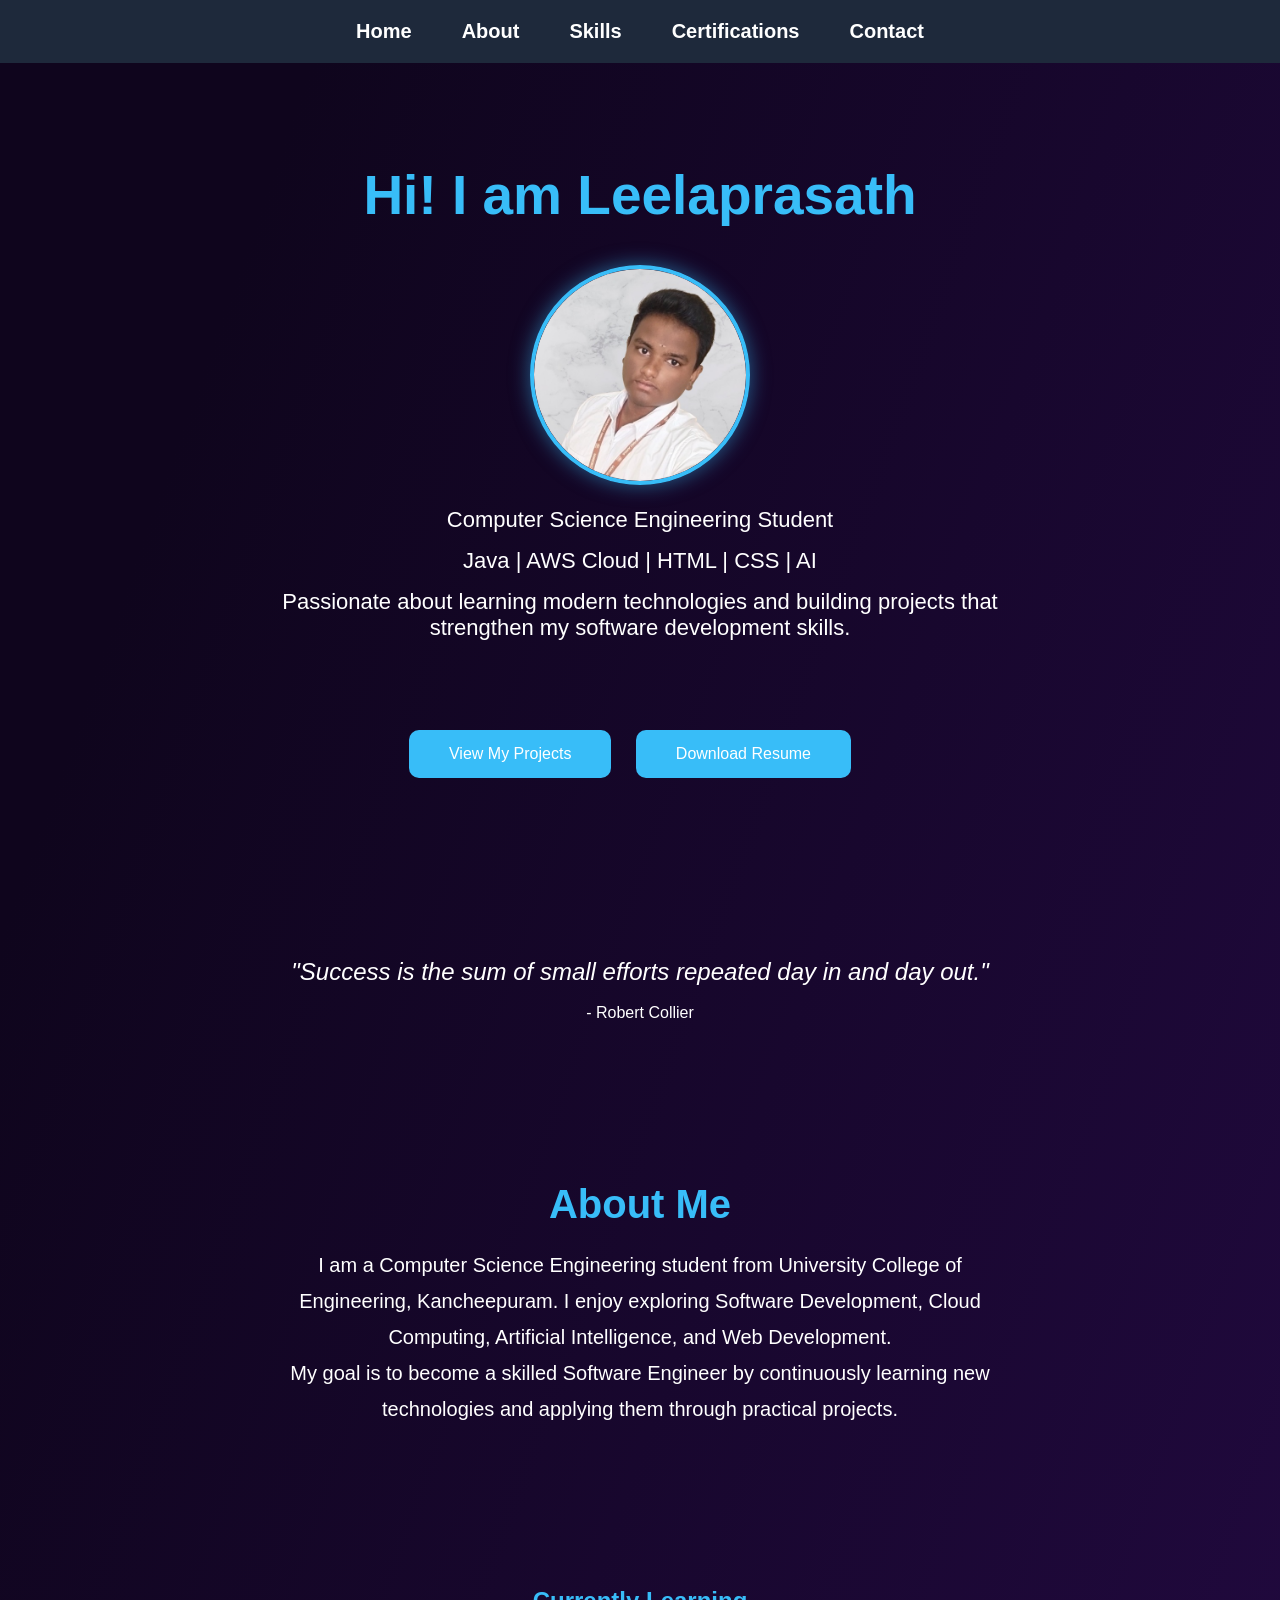
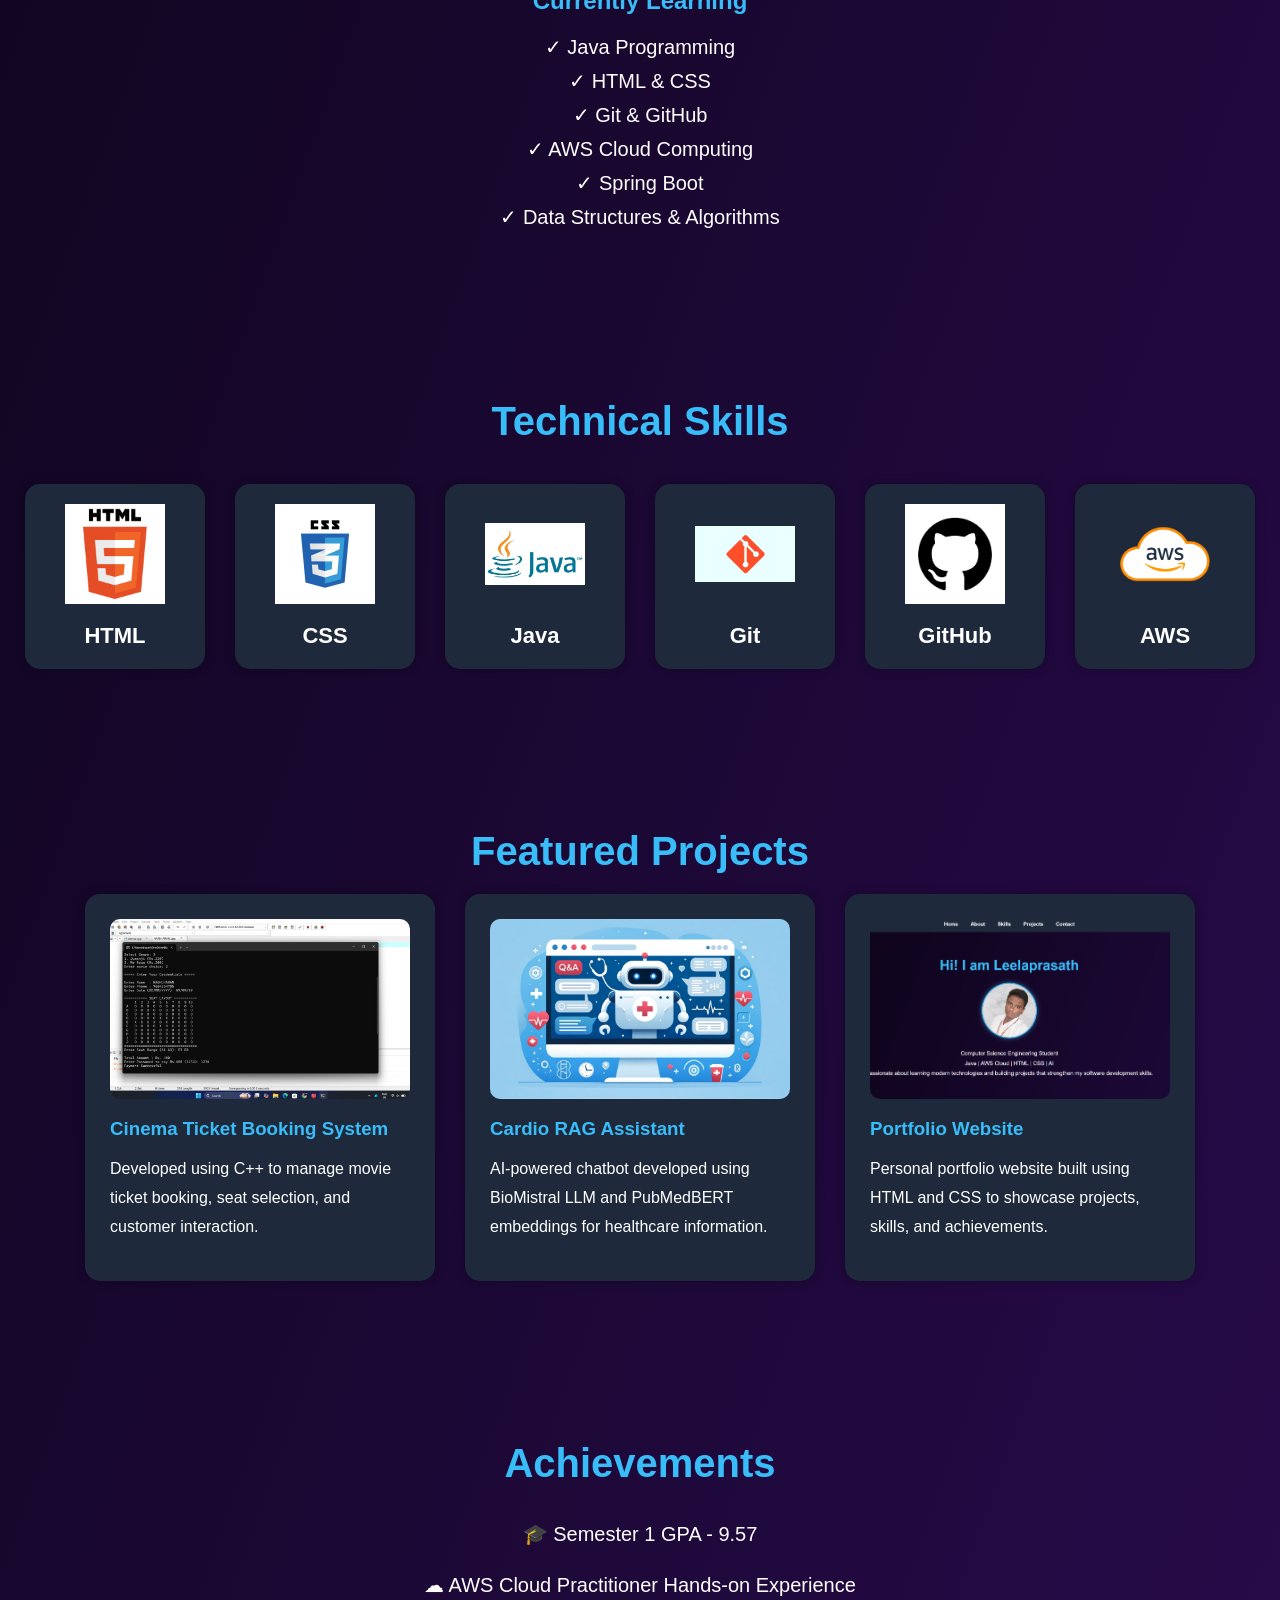
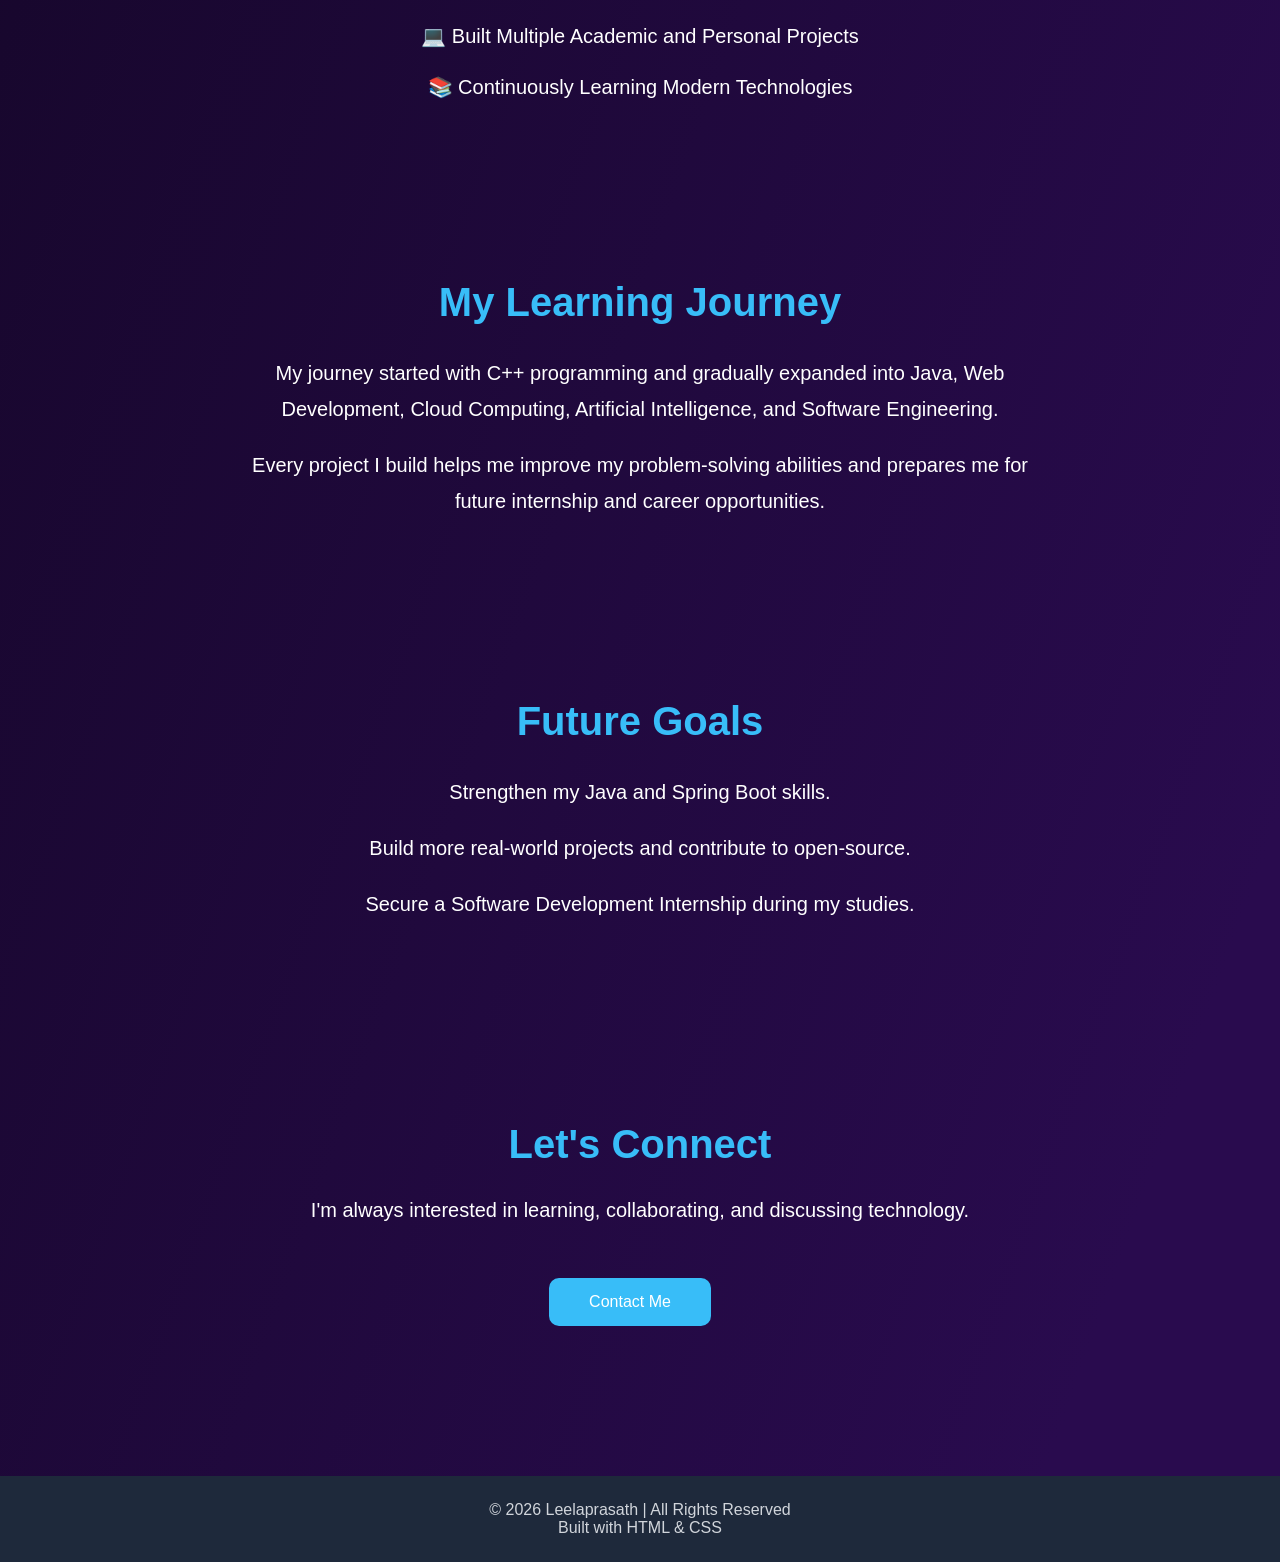
==== index.html @ d5da4988 "Initial portfolio website" ====
<!DOCTYPE html>
<html>

<head>
    <meta charset="UTF-8">
    <meta name="viewport" content="width=device-width, initial-scale=1.0">
    <title>Leelaprasath Portfolio</title>
    <link rel="stylesheet" href="styles/style.css">
</head>

<body>

    <!-- Navigation -->

    <div class="navbar">

        <a href="index.html">Home</a>
        <a href="scripts/about.html">About</a>
        <a href="scripts/skills.html">Skills</a>
        <a href="scripts/certificate.html">Certifications</a>
        <a href="scripts/contact.html">Contact</a>

    </div>

    <!-- Intro Section -->

    <section id="home">

        <h1>Hi! I am Leelaprasath</h1>
        <br>
	<img src="images/myphoto.png" alt="Leelaprasath" class="profile-img">
	<br>
<br>
        <p>
            Computer Science Engineering Student
        </p>

        <p>
            Java | AWS Cloud | HTML | CSS | AI
        </p>

        <p>
            Passionate about learning modern technologies and building
            projects that <br>strengthen my software development skills.
        </p>
<br><br><br>
        <a href="scripts/projects.html" class="button">
    View My Projects
</a>

<a href="leelaprasath_V_resume.pdf" class="button">
    Download Resume
</a>

    </section>

    <!-- Quote Section -->

    <section id="quote">

        <p>
            "Success is the sum of small efforts repeated day in and day out."
        </p>
        <br>
        <h35>- Robert Collier</h3>

    </section>

    <!-- About Preview -->

    <section id="about_home">

        <h2>About Me</h2>

        <p>
            I am a Computer Science Engineering student from
            University College of Engineering, Kancheepuram.
            I enjoy exploring Software Development, Cloud Computing,
            Artificial Intelligence, and Web Development.
        </p>

        <p>
            My goal is to become a skilled Software Engineer by
            continuously learning new technologies and applying
            them through practical projects.
        </p>

    </section>

    <!-- Learning Section -->

    <section id="learning">

        <h2>Currently Learning</h2>

        <ul>

            <li>✓ Java Programming</li>

            <li>✓ HTML & CSS</li>

            <li>✓ Git & GitHub</li>

            <li>✓ AWS Cloud Computing</li>

            <li>✓ Spring Boot</li>

            <li>✓ Data Structures & Algorithms</li>

        </ul>

    </section>

    <!-- Skills Preview -->

<section id="skills">

    <h2>Technical Skills</h2>

    <div class="skills-grid">

        <div class="skill-card">
            <img src="images/html.png" alt="HTML">
            <h3>HTML</h3>
        </div>

        <div class="skill-card">
            <img src="images/css.jpg" alt="CSS">
            <h3>CSS</h3>
        </div>

        <div class="skill-card">
            <img src="images/java.jpg" alt="Java">
            <h3>Java</h3>
        </div>

        <div class="skill-card">
            <img src="images/git.png" alt="Git">
            <h3>Git</h3>
        </div>

        <div class="skill-card">
            <img src="images/github.jpg" alt="GitHub">
            <h3>GitHub</h3>
        </div>

        <div class="skill-card">
            <img src="images/aws.png" alt="AWS">
            <h3>AWS</h3>
        </div>

    </div>

</section>

    <!-- Featured Projects -->

<section id="projects">

    <h2>Featured Projects</h2>

    <div class="project-container">

        <div class="project-card">

            <img src="images/cinema.png"
                 alt="Cinema Ticket Booking System">

            <h3>Cinema Ticket Booking System</h3>

            <p>
                Developed using C++ to manage movie ticket booking,
                seat selection, and customer interaction.
            </p>

        </div>

        <div class="project-card">

            <img src="images/rag.png"
                 alt="Cardio RAG Assistant">

            <h3>Cardio RAG Assistant</h3>

            <p>
                AI-powered chatbot developed using BioMistral LLM
                and PubMedBERT embeddings for healthcare information.
            </p>

        </div>

        <div class="project-card">

            <img src="images/portfolio.png"
                 alt="Portfolio Website">

            <h3>Portfolio Website</h3>

            <p>
                Personal portfolio website built using HTML and CSS
                to showcase projects, skills, and achievements.
            </p>

        </div>

    </div>

</section>

    <!-- Achievement Section -->

    <section id="achievements">

        <h2>Achievements</h2>

        <p>🎓 Semester 1 GPA - 9.57</p>

        <p>☁ AWS Cloud Practitioner Hands-on Experience</p>

        <p>💻 Built Multiple Academic and Personal Projects</p>

        <p>📚 Continuously Learning Modern Technologies</p>

    </section>

    <!-- Journey Section -->

    <section id="journey">

        <h2>My Learning Journey</h2>

        <p>
            My journey started with C++ programming and gradually
            expanded into Java, Web Development, Cloud Computing,
            Artificial Intelligence, and Software Engineering.
        </p>

        <p>
            Every project I build helps me improve my problem-solving
            abilities and prepares me for future internship and
            career opportunities.
        </p>

    </section>

    <!-- Goals Section -->

    <section id="goals">

        <h2>Future Goals</h2>

        <p>
            Strengthen my Java and Spring Boot skills.
        </p>

        <p>
            Build more real-world projects and contribute to open-source.
        </p>

        <p>
            Secure a Software Development Internship during my studies.
        </p>

    </section>

    <!-- Contact Preview -->

    <section id="connect">

        <h2>Let's Connect</h2>

        <p>
            I'm always interested in learning, collaborating,
            and discussing technology.
        </p>

        <a href="scripts/contact.html" class="button">
            Contact Me
        </a>

    </section>

    <!-- Footer -->

    <footer>

        <p>
            © 2026 Leelaprasath | All Rights Reserved
        </p>
        <p>
            Built with HTML & CSS
        </p>

    </footer>

</body>

</html>
---- styles/style.css ----
/* ==========================
   GLOBAL STYLES
========================== */

*{
    margin:0;
    padding:0;
    box-sizing:border-box;
}

body{
    background-image:linear-gradient(
        109.6deg,
        #0f051d 11.2%,
        #290b4e 91.1%
    );
    color:white;
    font-family:Arial, sans-serif;
    min-height:100vh;
}

/* ==========================
   NAVIGATION BAR
========================== */

.navbar{
    display:flex;
    justify-content:center;
    align-items:center;
    background-color:#1e293b;
    padding:20px;
    gap:50px;
    margin: <percentage>50%;
    position:sticky;
    top:0;
    z-index:1000;
}

.navbar a{
    color:white;
    text-decoration:none;
    font-size:20px;
    font-weight:bold;
}

.navbar a:hover{
    color:#38bdf8;
}

/* ==========================
   HOME SECTION
========================== */

#home{
    text-align:center;
    padding:100px 20px;
}

#home h1{
    font-size:55px;
    color:#38bdf8;
    margin-bottom:20px;
}

#home p{
    font-size:22px;
    margin-bottom:15px;
}

.button{
    display:inline-block;
    margin-top:20px;
    margin-right: 20px;
    background-color:#38bdf8;
    color:white;
    padding:15px 40px;
    text-decoration:none;
    border-radius:10px;
    transition:0.3s;
}

.button:hover{
    background-color:#0284c7;
}

/* ==========================
   QUOTE SECTION
========================== */

#quote{
    text-align:center;
    padding:80px 20px;
}

#quote p{
    font-size:24px;
    font-style:italic;
}

/* ==========================
   ABOUT HOME SECTION
========================== */

#about_home{
    text-align:center;
    padding:80px 20px;
}

#about_home h2{
    color:#38bdf8;
    font-size:40px;
    margin-bottom:20px;
    text-align: center;
}

#about_home p{
    max-width:700px;
    margin:auto;
    line-height:1.8;
    font-size:20px;
}

/* ==========================
   ABOUT PAGE
========================== */

#about{
    padding:80px 20px;
}

/* About Title Card */

.cardsAbout{
    display:flex;
    justify-content:center;
    margin-bottom:50px;
}

.cardAbout{
    background-color:bisque;
    color:black;
    padding:25px 60px;
    border-radius:15px;
    font-size:45px;
    font-weight:bold;
    box-shadow:0 0 15px rgba(0,0,0,0.3);
}

/* About Content Card */

.about-container{
    max-width:1000px;
    margin:auto;
    background-color:#1e293b;
    padding:50px;
    border-radius:20px;
    box-shadow:0 0 20px rgba(0,0,0,0.3);
}

/* Bullet List */

.about-list{
    list-style:none;
    padding:0;
}

.about-list li{
    position:relative;
    padding-left:40px;
    margin-bottom:30px;
    font-size:22px;
    line-height:1.9;
    text-align:left;
}

/* Custom Blue Bullet */

.about-list li::before{
    content:"●";
    position:absolute;
    left:0;
    top:0;
    color:#38bdf8;
    font-size:20px;
}

/* Highlighted Words */

.about-list b{
    color:#38bdf8;
}

/* Hover Effect */

.about-container:hover{
    transform:translateY(-5px);
    transition:0.3s;
}

/* Mobile Responsive */

@media(max-width:768px){

    .cardAbout{
        font-size:32px;
        padding:20px 40px;
    }

    .about-container{
        padding:25px;
    }

    .about-list li{
        font-size:18px;
        line-height:1.8;
    }

}

/* ==========================
   LEARNING SECTION
========================== */

#learning{
    text-align:center;
    padding:80px 20px;
}

#learning h2{
    color:#38bdf8;
    margin-bottom:20px;
}

#learning ul{
    list-style:none;
}

#learning li{
    margin:10px;
    font-size:20px;
}
/* ==========================
   SKILLS PREVIEW - HOME PAGE
========================== */

#skills{

    text-align:center;

    padding:80px 20px;

}

#skills h2{

    color:#38bdf8;

    font-size:40px;

    margin-bottom:40px;

}

.skills-grid{

    display:flex;

    justify-content:center;

    flex-wrap:wrap;

    gap:30px;

}

.skill-card{

    width:180px;

    background-color:#1e293b;

    padding:20px;

    border-radius:15px;

    transition:0.3s;

    box-shadow:0 0 10px rgba(0,0,0,0.3);

}

.skill-card:hover{

    transform:translateY(-8px);

    box-shadow:0 0 20px rgba(56,189,248,0.4);

}

.skill-card img{

    width:100px;

    height:100px;

    object-fit:contain;

    margin-bottom:15px;

}

.skill-card h3{

    color:white;

    font-size:22px;

}
//* ==========================
   SKILLS PAGE
========================== */

#skills{

    width:85%;

    margin:auto;

    padding:80px 20px;

}

#skills h1{

    text-align:center;

    color:#38bdf8;

    font-size:50px;

    margin-bottom:20px;

}

.subtitle{

    text-align:center;

    color:#d1d5db;

    font-size:20px;

    margin-bottom:50px;

}

/* Skill Cards */

details{

    background-color:#1e293b;

    border-radius:15px;

    margin-bottom:25px;
    margin-left: 100px;
    margin-right: 100px;
    padding:20px;

    transition:0.3s;

}

details:hover{

    transform:translateY(-5px);

    box-shadow:0 0 20px rgba(56,189,248,0.4);

}

details[open]{

    box-shadow:0 0 20px rgba(56,189,248,0.4);

}

summary{

    cursor:pointer;

    color:#38bdf8;

    font-size:28px;

    font-weight:bold;

    list-style:none;

}

summary::-webkit-details-marker{

    display:none;

}

/* Skill Content Layout */

.skill-content{

    display:flex;

    align-items:center;

    gap:40px;

    margin-top:25px;

}

/* Skill Images */

.skill-image{

    width:180px;

    height:180px;

    object-fit:contain;

    background-color:white;

    border-radius:15px;

    padding:10px;

}

/* Skill Description */

.skill-content p{

    flex:1;

    font-size:20px;

    line-height:1.8;

    text-align:left;

}

/* ==========================
   MOBILE RESPONSIVE
========================== */

@media(max-width:768px){

    #skills{

        width:95%;

    }

    #skills h1{

        font-size:36px;

    }

    .subtitle{

        font-size:16px;

    }

    .skill-content{

        flex-direction:column;
        margin: 100px;
        text-align:center;

    }

    .skill-content p{

        text-align:center;

        font-size:18px;

    }

    .skill-image{

        width:130px;

        height:130px;

    }

    summary{

        font-size:22px;

    }

}
/* ==========================
   PROJECTS SECTION
========================== */

#projects{
    padding:80px 20px;
    text-align:center;
}

#projects h2{
    font-size:40px;
    color:#38bdf8;
    margin-bottom:20px;
}

.project-intro{
    max-width:800px;
    margin:0 auto 40px auto;
    line-height:1.8;
    font-size:18px;
}

.project-container{
    display:flex;
    justify-content:center;
    gap:30px;
    flex-wrap:wrap;
}

.project-card{
    background-color:#1e293b;
    width:350px;
    padding:25px;
    border-radius:15px;
    text-align:left;
    transition:0.3s;
    box-shadow:0 0 10px rgba(0,0,0,0.3);
}

.project-card:hover{
    transform:translateY(-10px);
}

.project-card h3{
    color:#38bdf8;
    margin-bottom:15px;
}

.project-card p{
    line-height:1.8;
    margin-bottom:15px;
}

/* ==========================
   CONTACT SECTION
========================== */

#contact{
    padding:80px 20px;
    text-align:center;
}

#contact h2{
    font-size:40px;
    color:#38bdf8;
    margin-bottom:20px;
}

.contact-intro{
    max-width:800px;
    margin:0 auto 40px auto;
    line-height:1.8;
    font-size:18px;
}

.contact-card{
    background-color:#1e293b;
    max-width:700px;
    margin:20px auto;
    padding:25px;
    border-radius:15px;
    transition:0.3s;
}

.contact-card:hover{
    transform:translateY(-8px);
    box-shadow:0 0 20px rgba(56,189,248,0.4);
}

.contact-card h3{
    color:#38bdf8;
    margin-bottom:10px;
}

.contact-card p{
    line-height:1.8;
}

.contact-card a{
    color:aliceblue;
    text-decoration:none;
}

.contact-card a:hover{
    color:#38bdf8;
}
/* ==========================
   ACHIEVEMENTS SECTION
========================== */

#achievements{
    text-align:center;
    padding:80px 20px;
}

#achievements h2{
    color:#38bdf8;
    font-size:40px;
    margin-bottom:30px;
}

#achievements p{
    font-size:20px;
    margin:15px 0;
    line-height:1.8;
}

/* ==========================
   LEARNING JOURNEY SECTION
========================== */

#journey{
    text-align:center;
    padding:80px 20px;
}

#journey h2{
    color:#38bdf8;
    font-size:40px;
    margin-bottom:30px;
}

#journey p{
    max-width:800px;
    margin:20px auto;
    font-size:20px;
    line-height:1.8;
}

/* ==========================
   FUTURE GOALS SECTION
========================== */

#goals{
    text-align:center;
    padding:80px 20px;
}

#goals h2{
    color:#38bdf8;
    font-size:40px;
    margin-bottom:30px;
}

#goals p{
    max-width:800px;
    margin:20px auto;
    font-size:20px;
    line-height:1.8;
}

/* ==========================
   CONNECT SECTION
========================== */

#connect{
    text-align:center;
    padding:100px 20px;
}

#connect h2{
    color:#38bdf8;
    font-size:40px;
    margin-bottom:25px;
}

#connect p{
    max-width:700px;
    margin:0 auto 30px auto;
    font-size:20px;
    line-height:1.8;
}

/* ==========================
   FOOTER
========================== */

footer{
    background-color:#1e293b;
    text-align:center;
    padding:25px;
    margin-top:50px;
}

footer p{
    color:#d1d5db;
    font-size:16px;
}

/* ==========================
   SCROLL ANIMATIONS
========================== */

.project-card:hover,
.contact-card:hover,
.card:hover{
    box-shadow:0 0 20px rgba(56,189,248,0.4);
}

/* ==========================
   MOBILE RESPONSIVE
========================== */

@media(max-width:768px){

    .navbar{
        flex-wrap:wrap;
        gap:10px;
    }

    .navbar a{
        font-size:16px;
    }

    #home h1{
        font-size:38px;
    }

    #home p{
        font-size:18px;
    }

    .project-card{
        width:100%;
    }

    #skills{
        width:95%;
    }

    .contact-card{
        width:95%;
    }

    #about p,
    #journey p,
    #goals p,
    #about_home p{
        font-size:18px;
    }

}
/* ==========================
   IMAGES SECTION
========================== */
.card img{
    width:60px;
    height:60px;
    object-fit:contain;
    margin-bottom:10px;
}

.project-card img{
    width:100%;
    height:180px;
    object-fit:cover;
    border-radius:10px;
    margin-bottom:15px;
}

.profile-img{
    width:220px;
    height:220px;
    border-radius:50%;
    object-fit:cover;
    border:4px solid #38bdf8;
    box-shadow:0 0 20px rgba(56,189,248,0.5);
    transition:0.3s;
}

.profile-img:hover{
    transform:scale(1.05);
}
/* ==================================
   CERTIFICATIONS PAGE
================================== */

#certifications{

    width:90%;

    margin:auto;

    padding:80px 20px;

    text-align:center;

}

#certifications h2{

    color:#38bdf8;

    font-size:42px;

    margin-bottom:20px;

}

.cert-intro{

    max-width:900px;

    margin:auto;

    margin-bottom:50px;

    font-size:20px;

    line-height:1.8;

}

/* Cards Container */

.cert-container{

    display:flex;

    flex-wrap:wrap;

    justify-content:center;

    gap:30px;

}

/* Individual Card */

.cert-card{

    background-color:#1e293b;

    width:350px;

    padding:20px;

    border-radius:15px;

    transition:0.3s;

    box-shadow:0 0 10px rgba(0,0,0,0.3);

}

/* Hover */

.cert-card:hover{

    transform:translateY(-10px);

    box-shadow:0 0 20px rgba(56,189,248,0.4);

}

/* Certificate Image */

.cert-card img{

    width:100%;

    height:230px;

    object-fit:cover;

    border-radius:10px;

    margin-bottom:15px;

}

/* Heading */

.cert-card h3{

    color:#38bdf8;

    margin-bottom:10px;

    font-size:24px;

}

/* Text */

.cert-card p{

    font-size:18px;

    line-height:1.6;

}

/* Mobile */

@media(max-width:768px){

    .cert-card{

        width:100%;

    }

}
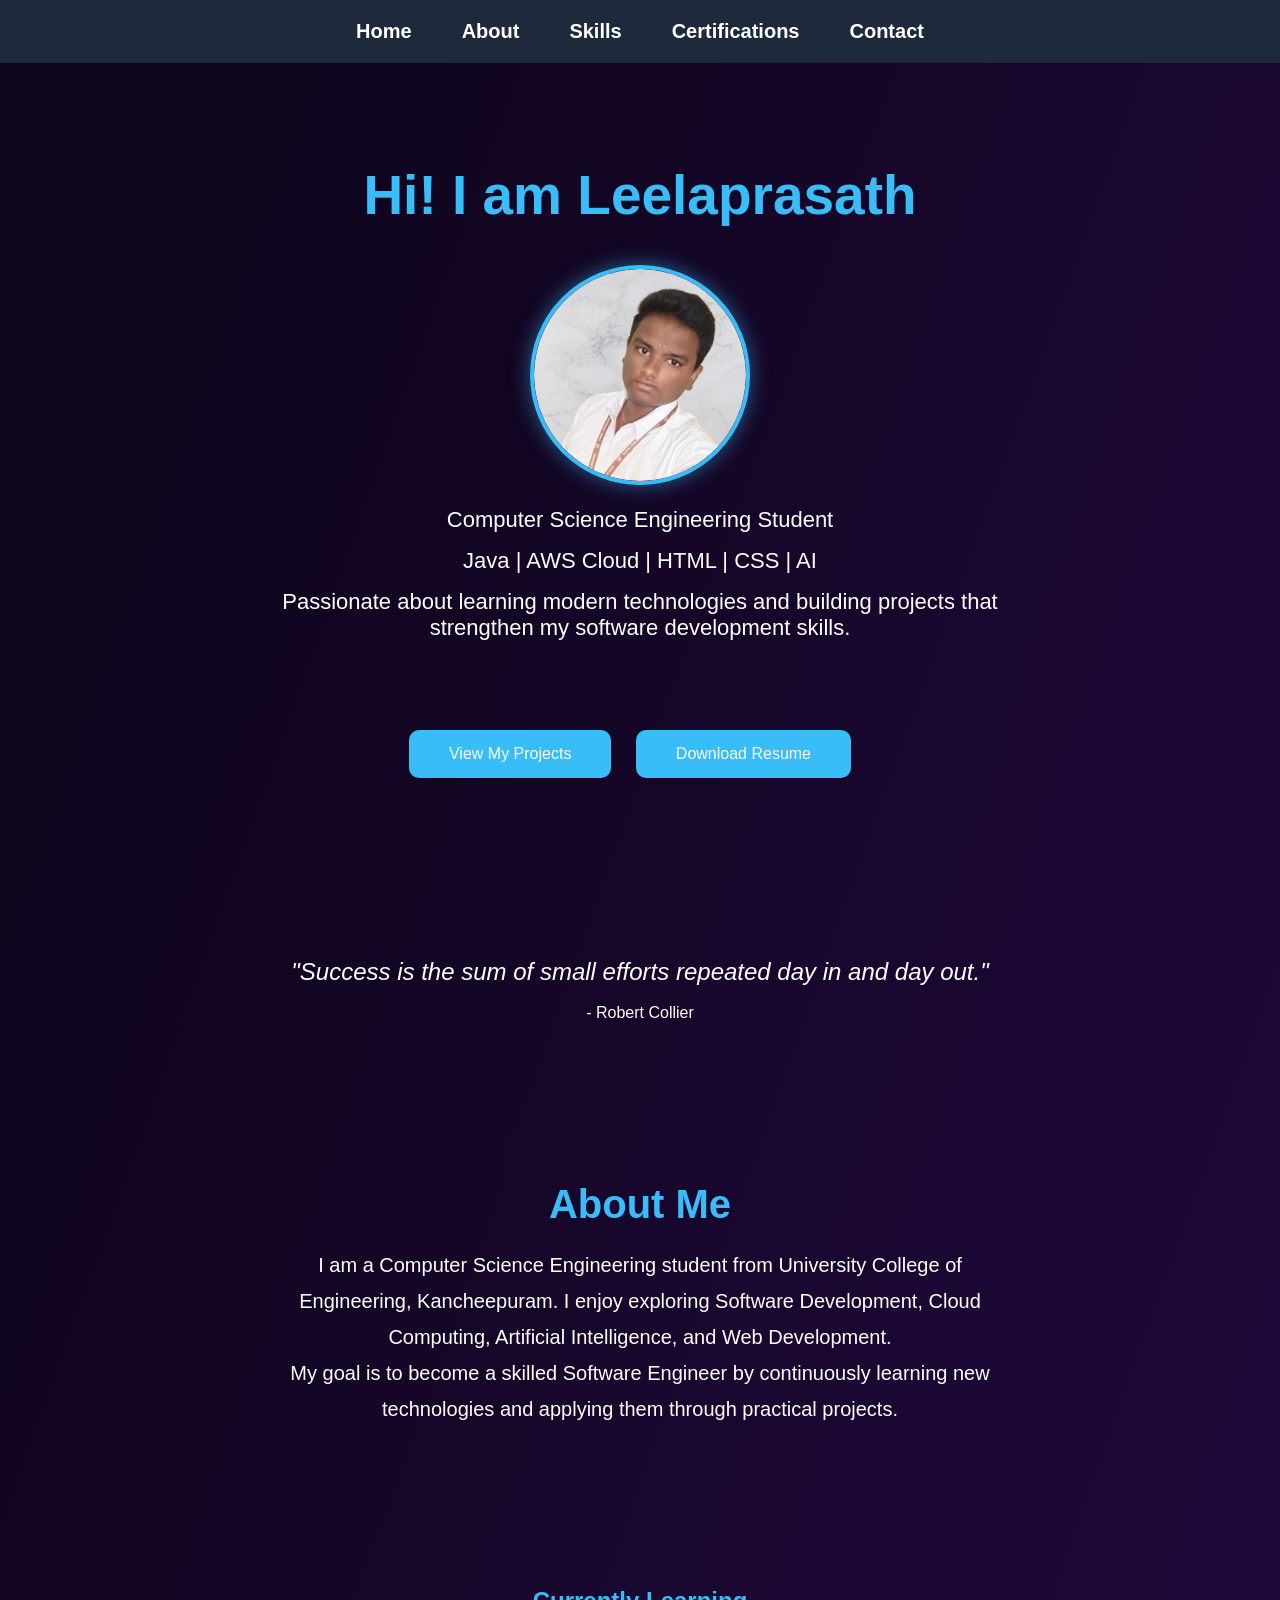
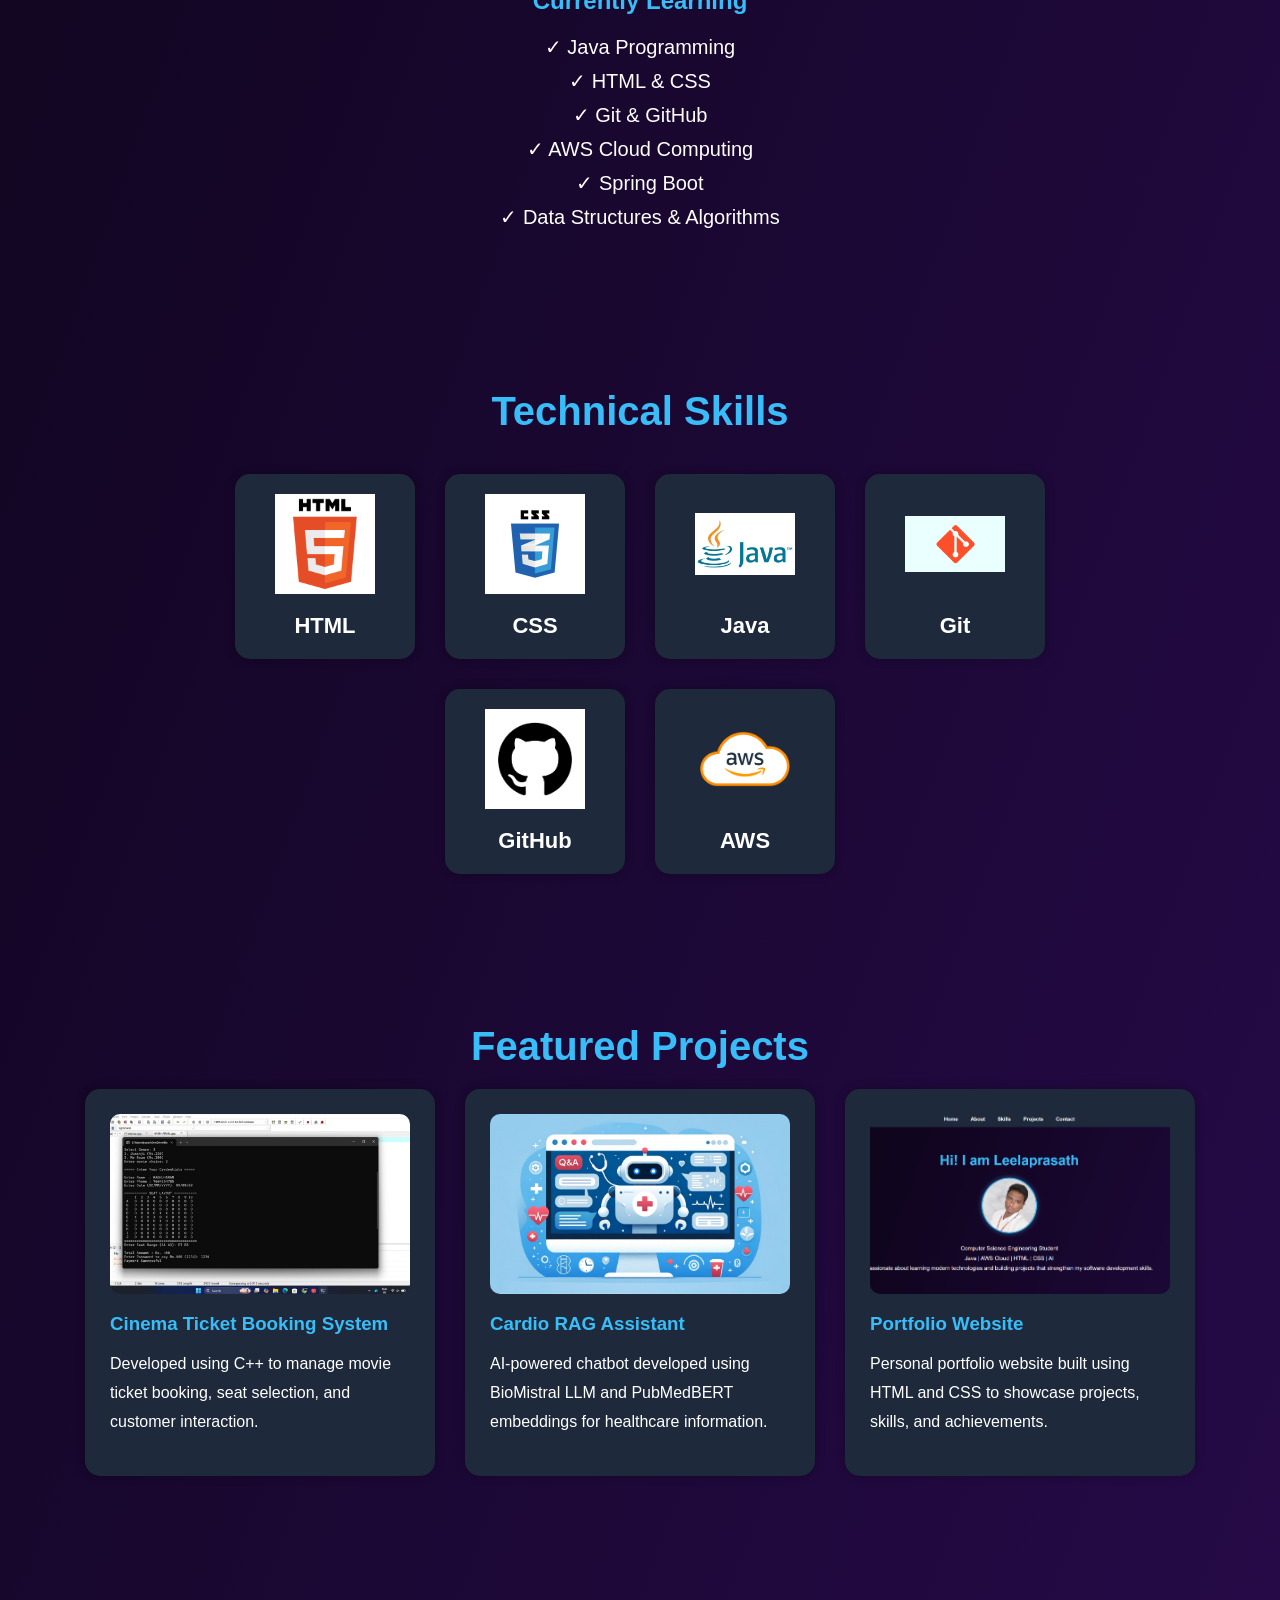
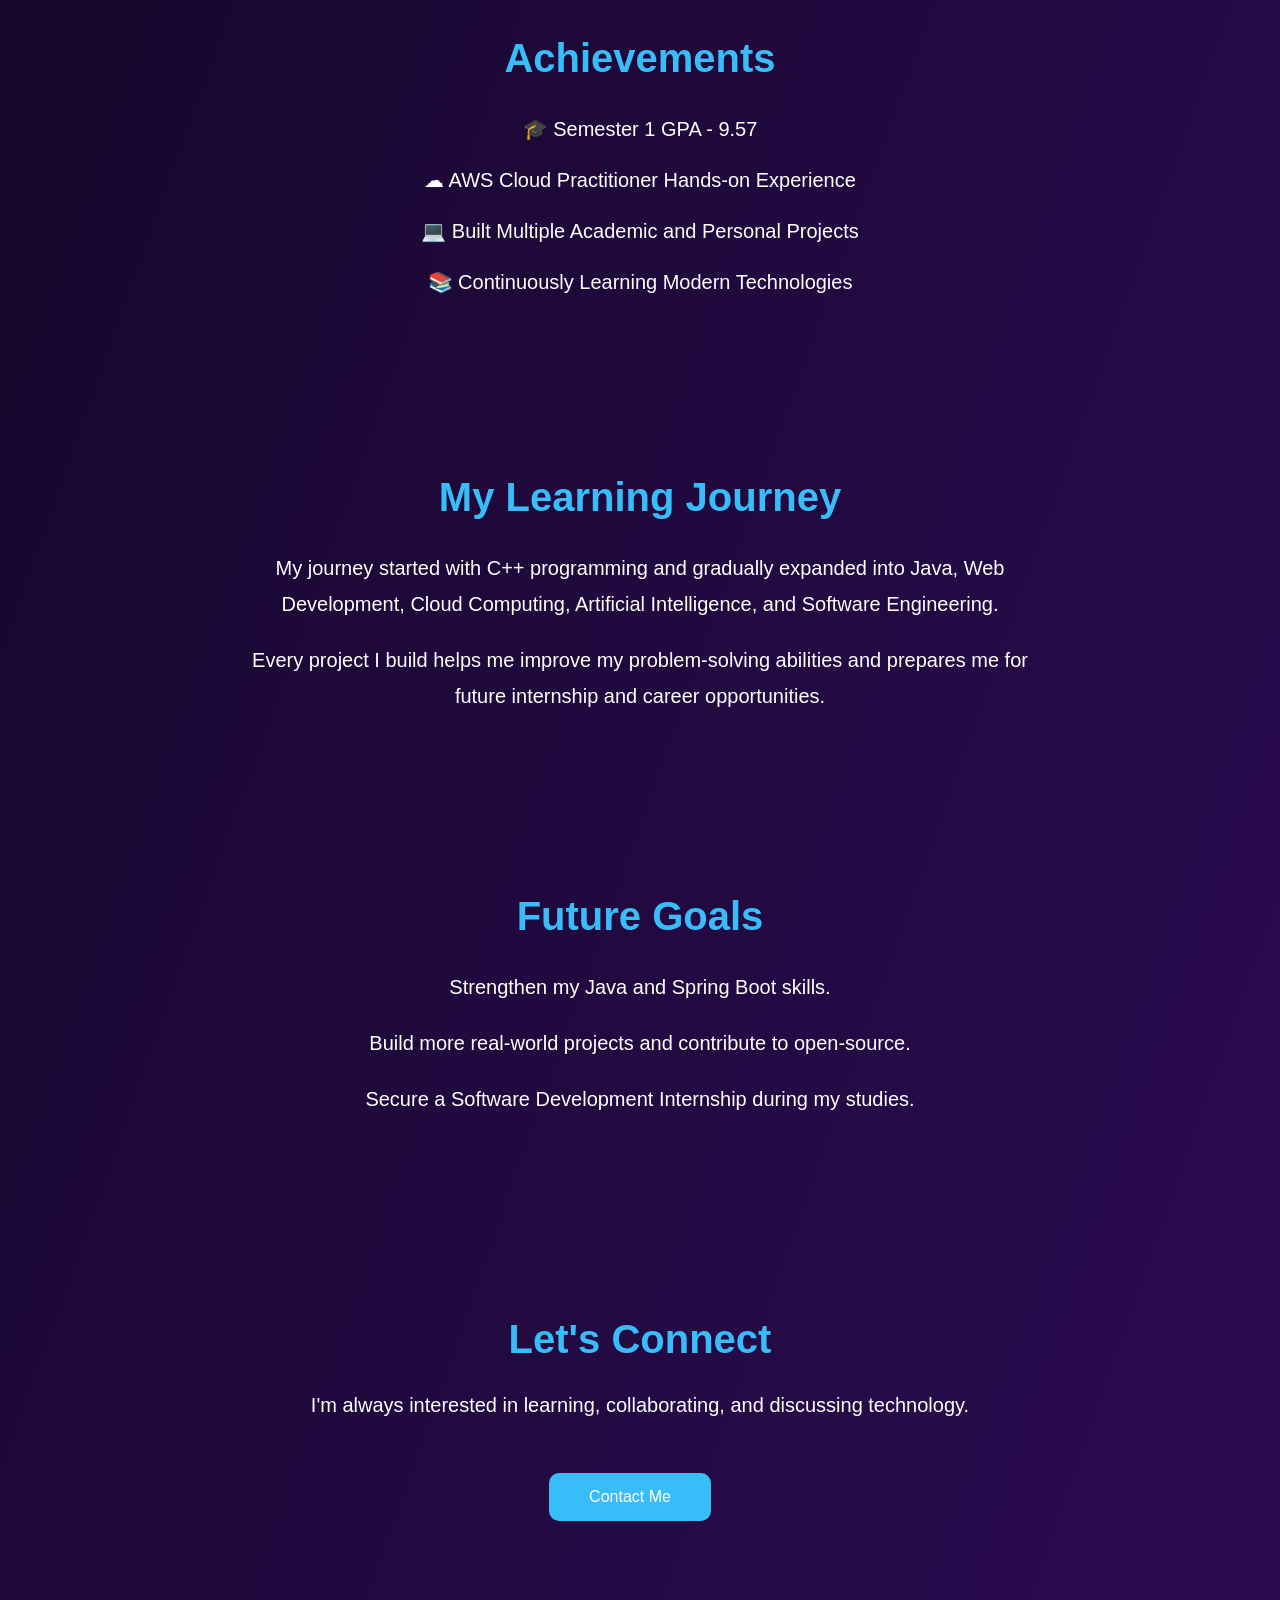
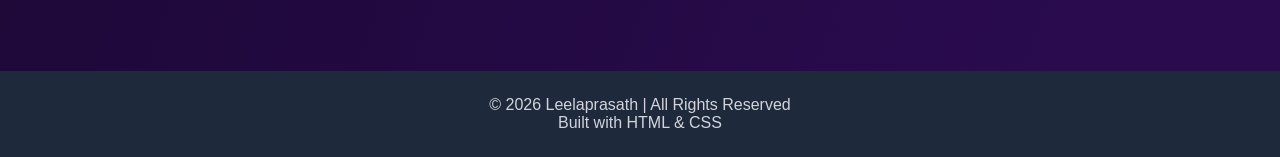
==== commit 55172122: "Update resume link to MyResume.pdf" ====
--- a/index.html
+++ b/index.html
@@ -48,7 +48,7 @@
     View My Projects
 </a>
 
-<a href="leelaprasath_V_resume.pdf" class="button">
+<a href="MyResume.pdf" class="button">
     Download Resume
 </a>
 
@@ -295,4 +295,4 @@
 
 </body>
 
-</html>+</html>
--- a/styles/style.css
+++ b/styles/style.css
@@ -316,195 +316,143 @@
     font-size:22px;
 
 }
-//* ==========================
+/* ==========================
    SKILLS PAGE
 ========================== */
 
 #skills{
-
-    width:85%;
-
-    margin:auto;
-
-    padding:80px 20px;
-
+    max-width:1000px;
+    margin:50px auto;
+    padding:20px;
 }
 
 #skills h1{
-
-    text-align:center;
-
-    color:#38bdf8;
-
-    font-size:50px;
-
+    text-align:center;
+    color:#38bdf8;
+    font-size:42px;
+    margin-bottom:15px;
+}
+
+.subtitle{
+    text-align:center;
+    font-size:18px;
+    color:#d1d5db;
+    margin-bottom:40px;
+}
+
+/* Skill Cards */
+
+#skills details{
+    background-color:#1e293b;
     margin-bottom:20px;
-
-}
-
-.subtitle{
-
-    text-align:center;
-
-    color:#d1d5db;
-
-    font-size:20px;
-
-    margin-bottom:50px;
-
-}
-
-/* Skill Cards */
-
-details{
-
-    background-color:#1e293b;
-
     border-radius:15px;
-
-    margin-bottom:25px;
-    margin-left: 100px;
-    margin-right: 100px;
     padding:20px;
-
     transition:0.3s;
-
-}
-
-details:hover{
-
+    box-shadow:0 0 10px rgba(0,0,0,0.3);
+}
+
+#skills details:hover{
     transform:translateY(-5px);
-
     box-shadow:0 0 20px rgba(56,189,248,0.4);
-
-}
-
-details[open]{
-
-    box-shadow:0 0 20px rgba(56,189,248,0.4);
-
-}
-
-summary{
-
+}
+
+#skills details[open]{
+    box-shadow:0 0 20px rgba(56,189,248,0.5);
+}
+
+/* Summary */
+
+#skills summary{
     cursor:pointer;
-
-    color:#38bdf8;
-
+    font-size:24px;
+    font-weight:bold;
+    color:#38bdf8;
+    list-style:none;
+}
+
+#skills summary::-webkit-details-marker{
+    display:none;
+}
+
+/* Custom + and - */
+
+#skills summary::after{
+    content:"+";
+    float:right;
     font-size:28px;
-
-    font-weight:bold;
-
-    list-style:none;
-
-}
-
-summary::-webkit-details-marker{
-
-    display:none;
-
-}
-
-/* Skill Content Layout */
+    color:#38bdf8;
+}
+
+#skills details[open] summary::after{
+    content:"−";
+}
+
+/* Skill Content */
 
 .skill-content{
-
     display:flex;
-
     align-items:center;
-
-    gap:40px;
-
-    margin-top:25px;
-
-}
-
-/* Skill Images */
+    gap:30px;
+    margin-top:20px;
+}
+
+/* Images */
 
 .skill-image{
-
-    width:180px;
-
-    height:180px;
-
+    width:140px;
+    height:140px;
     object-fit:contain;
-
-    background-color:white;
-
-    border-radius:15px;
-
+    background:white;
     padding:10px;
-
-}
-
-/* Skill Description */
+    border-radius:12px;
+    flex-shrink:0;
+}
+
+/* Text */
 
 .skill-content p{
-
-    flex:1;
-
-    font-size:20px;
-
-    line-height:1.8;
-
-    text-align:left;
-
+    font-size:18px;
+    line-height:1.8;
+    color:white;
 }
 
 /* ==========================
    MOBILE RESPONSIVE
 ========================== */
 
-@media(max-width:768px){
+@media screen and (max-width:768px){
 
     #skills{
-
         width:95%;
-
+        padding:10px;
     }
 
     #skills h1{
-
-        font-size:36px;
-
+        font-size:32px;
     }
 
     .subtitle{
-
         font-size:16px;
-
     }
 
     .skill-content{
-
         flex-direction:column;
-        margin: 100px;
         text-align:center;
-
+        gap:15px;
+    }
+
+    .skill-image{
+        width:100px;
+        height:100px;
     }
 
     .skill-content p{
-
-        text-align:center;
-
-        font-size:18px;
-
-    }
-
-    .skill-image{
-
-        width:130px;
-
-        height:130px;
-
-    }
-
-    summary{
-
-        font-size:22px;
-
-    }
-
+        font-size:16px;
+    }
+
+    #skills summary{
+        font-size:20px;
+    }
 }
 /* ==========================
    PROJECTS SECTION
@@ -929,4 +877,4 @@
 
     }
 
-}+}
